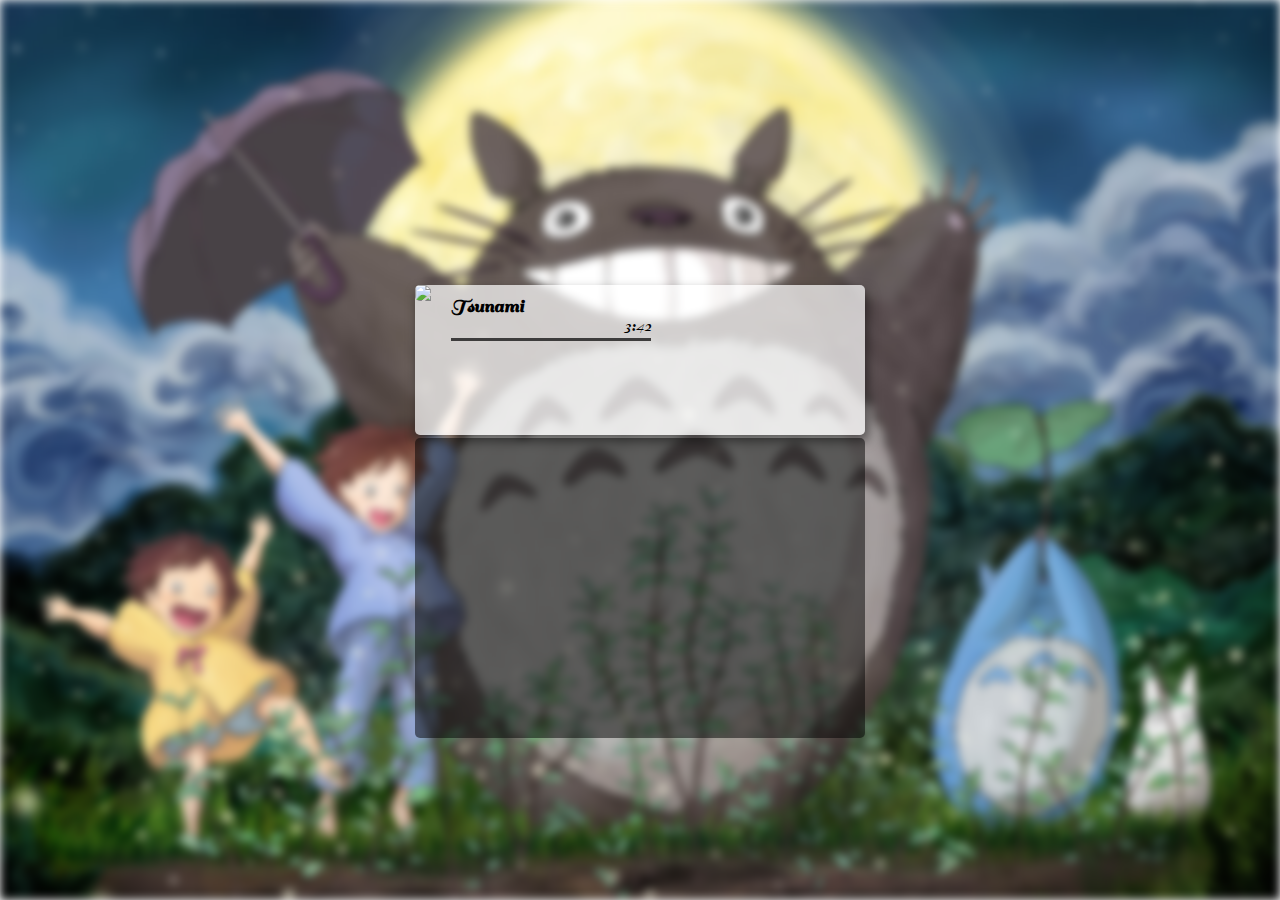
==== index.html @ 4ee62963 "commit" ====
<!DOCTYPE html>
<html lang="en">
  <head>
    <meta charset="UTF-8" />
    <meta name="viewport" content="width=device-width, initial-scale=1.0" />
    <meta http-equiv="X-UA-Compatible" content="ie=edge" />
    <title>musicPlayer</title>
    <link rel="stylesheet" href="./css/style.css" />
    <link
      rel="stylesheet"
      href="https://cdn.bootcss.com/font-awesome/4.7.0/css/font-awesome.min.css"
    />
  </head>
  <body>
    <div class="cover"></div>
    <div class="music-box">
      <img src="" alt="cover" class="avatar" />
      <div class="music-panel">
        <h4 class="name">Tsunami</h4>
        <div class="mid">
          <div class="progress" data-time="3:42"></div>
          <div class="current"></div>
          <div class="volume">
            <div class="vol-control"></div>
            <div class="vol-current"></div>
            <!-- <div class="cursor" data-value="20px"></div> -->
          </div>
          <div class="vol">
            <span><i class="fa fa-volume-up"></i></span>
          </div>
        </div>
        <ul class="control">
          <li class="btn btn-back"><i class="fa fa-backward"></i></li>
          <li class="btn btn-play pause">
            <i class="fa fa-play"></i><i class="fa fa-pause"></i>
          </li>
          <li class="btn btn-next"><i class="fa fa-forward"></i></li>
          <li class="btn btn-list"><i class="fa fa-music"></i></li>
        </ul>
      </div>
      <!-- <ul class="song-list"></ul> -->
      <div class="list-wrap"><ul class="song-list"></ul></div>
      
    </div>
    <script src="./js/index.js"></script>
  </body>
</html>
---- css/style.css ----
* {
    margin: 0;
    padding: 0;
}

@font-face {
    font-family: 'sailregular';
    src: url('../font/sail-regular-webfont.woff2') format('woff2'),
         url('../font/sail-regular-webfont.woff') format('woff');
    font-weight: normal;
    font-style: normal;
}

body {
    height: 100vh;
    font-family: 'sailregular';
}

.cover {
    display: absolute;
    width: 100%;
    height: 100%;
    background: url('../img/totoro.jpg') center center no-repeat;
    background-size: cover;
    filter: blur(5px);
}

.music-box {
    position: absolute;
    left: 50%;
    top: 40%;
    transform: translate(-50%, -50%);
    font-size: 0;
    width: 450px;
    height: 150px;
    border-radius: 5px;
    box-shadow: 3px 6px 12px rgba(0, 0, 0, 0.5);
    background-color: rgba(255, 255, 255, 0.7);
}

.music-box .avatar {
    width: 150px;
    height: 150px;
    border-radius: 5px 0 0 5px;
}

.music-box .music-panel {
    display: inline-block;
    width: 300px;
    height: 150px;
    padding: 10px 20px;
    box-sizing: border-box;
    vertical-align: top;
}

.music-box .music-panel h4 {
    font-size: 20px;
    text-align: left;
    overflow: hidden;
    white-space: nowrap;
    text-overflow:ellipsis;
}

.music-panel .mid {
    position: relative;
    height: 30px;
    margin-top: 10px;
}

.music-panel .mid .progress {
    position: absolute;
    top: 10px;
    display: inline-block;
    height: 3px;
    width: 200px;
    background: rgb(61, 60, 60);
    cursor: pointer;
}

.music-panel .mid .current {
    position: absolute;
    height: 3px;
    width: 0;
    top: 10px;
    background: #e87b00;
    cursor: pointer;
    transition: all 0.3s;
}

.music-panel .mid .progress::after {
    content: attr(data-time);
    position: absolute;
    right: 0;
    top: -20px;
    height: 18px;
    line-height: 18px;
    font-size: 18px;
    color: black;
}

.music-panel .mid .vol {
    position: absolute;
    top: 0;
    right: 0;
    display: inline-block;
    width: 60px;
    font-size: 24px;
    padding-left: 30px;
    box-sizing: border-box;
    vertical-align: middle;
    margin-top: -3px;
    cursor: pointer;
    transition: all .3s ease-in-out;
}

.music-panel .mid .vol-control {
    position: absolute;
    width: 5px;
    right: 17px;
    top: -35px;
    height: 35px;
    background: white;
    border-radius: 3px;
    cursor: pointer;
}
.music-panel .mid .vol-current {
    position: absolute;
    width: 5px;
    top: -12px;
    right: 17px;
    height: 12px;
    background: #e87b00;
    border-radius: 3px;
    cursor: pointer;
}

.music-panel .mid .cursor {
    position: absolute;
    right: 15px;
    top: -17px;
    height: 7px;
    width: 7px;
    border-radius: 50%;
    background: #e87b00;
    cursor: pointer;
}

.music-panel .mid .volume {
    position: relative;
    display: none;
    top: -4px;
    height: 1px;
}

.music-panel .mid .volume.show {
    display: block;
}

.music-panel .vol i {
    vertical-align: middle;
}

.music-panel .control {
    list-style: none;
    margin-top: 20px;
    width: 100%;
    color: black;
}
.music-panel .control .btn {
    display: inline-block;
    font-size: 32px;
    cursor: pointer;
    transition: all .3s ease-in-out;
}

.music-panel .control .btn:hover,
.music-panel .mid .vol:hover {
    color: #e87b00;
}

.music-panel .control .btn + .btn {
    margin-left: 46.6666666px;
}

.music-panel .control .btn-play.pause .fa-play,
.music-panel .control .btn-play.play .fa-pause{
    display: inline-block;
}

.music-panel .control .btn-play.pause .fa-pause,
.music-panel .control .btn-play.play .fa-play{
    display: none;
}

.music-box .list-wrap {
    position: relative;
    height: 300px;
    margin-top: 3px;
    overflow: hidden;
}
.music-box .list-wrap.hide {
    height: 0;
    transition: all 1s;
}

.music-box .list-wrap .song-list {
    position: absolute;
    /* top: 153px; */
    height: 300px;
    width: 450px;
    padding: 10px;
    font-size: 18px;
    list-style: none;
    color: white;
    box-sizing: border-box;
    background: rgba(0,0,0,0.5);
    border-radius: 5px;
    overflow-y: auto;
    transform: translateY(0);
    transition: all 1s;
}


.music-box .list-wrap.hide .song-list {
    transform: translateY(-300px);
    transition: all 1s;
}


.music-box .song-list .song {
    border-bottom: 1px solid rgba(255,255,255,0.4);
    line-height: 50px;
    padding-left: 20px;
    cursor: pointer;
}
.music-box .song-list .song i {
    margin-left: 30px;
    vertical-align: middle;
    color: #e87b00;
    display: none;
}

.music-box .song-list .song.play i {
    display: inline-block;
}
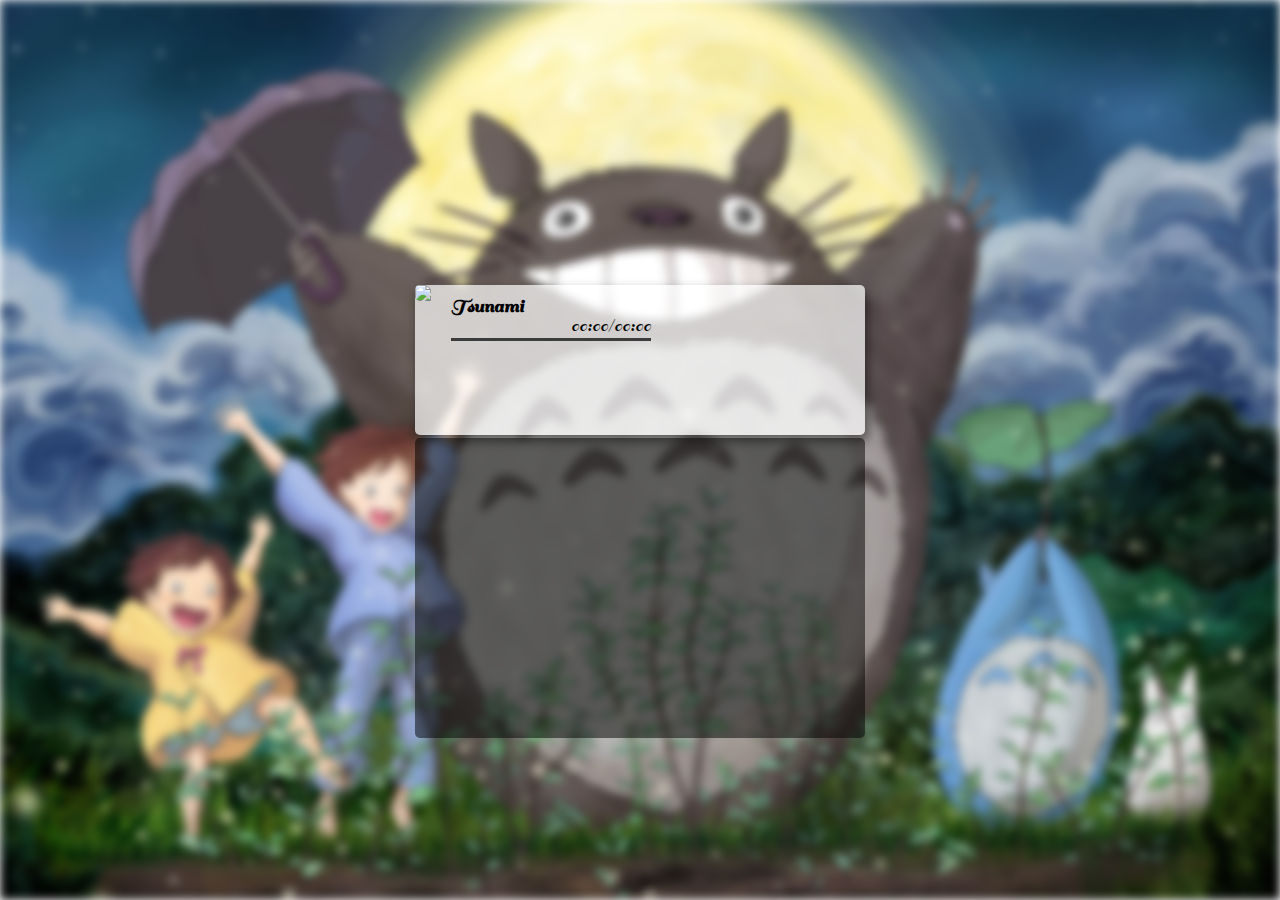
==== commit af8e4a24: "data-time" ====
--- a/index.html
+++ b/index.html
@@ -18,7 +18,7 @@
       <div class="music-panel">
         <h4 class="name">Tsunami</h4>
         <div class="mid">
-          <div class="progress" data-time="3:42"></div>
+          <div class="progress" data-time="00:00/00:00"></div>
           <div class="current"></div>
           <div class="volume">
             <div class="vol-control"></div>
